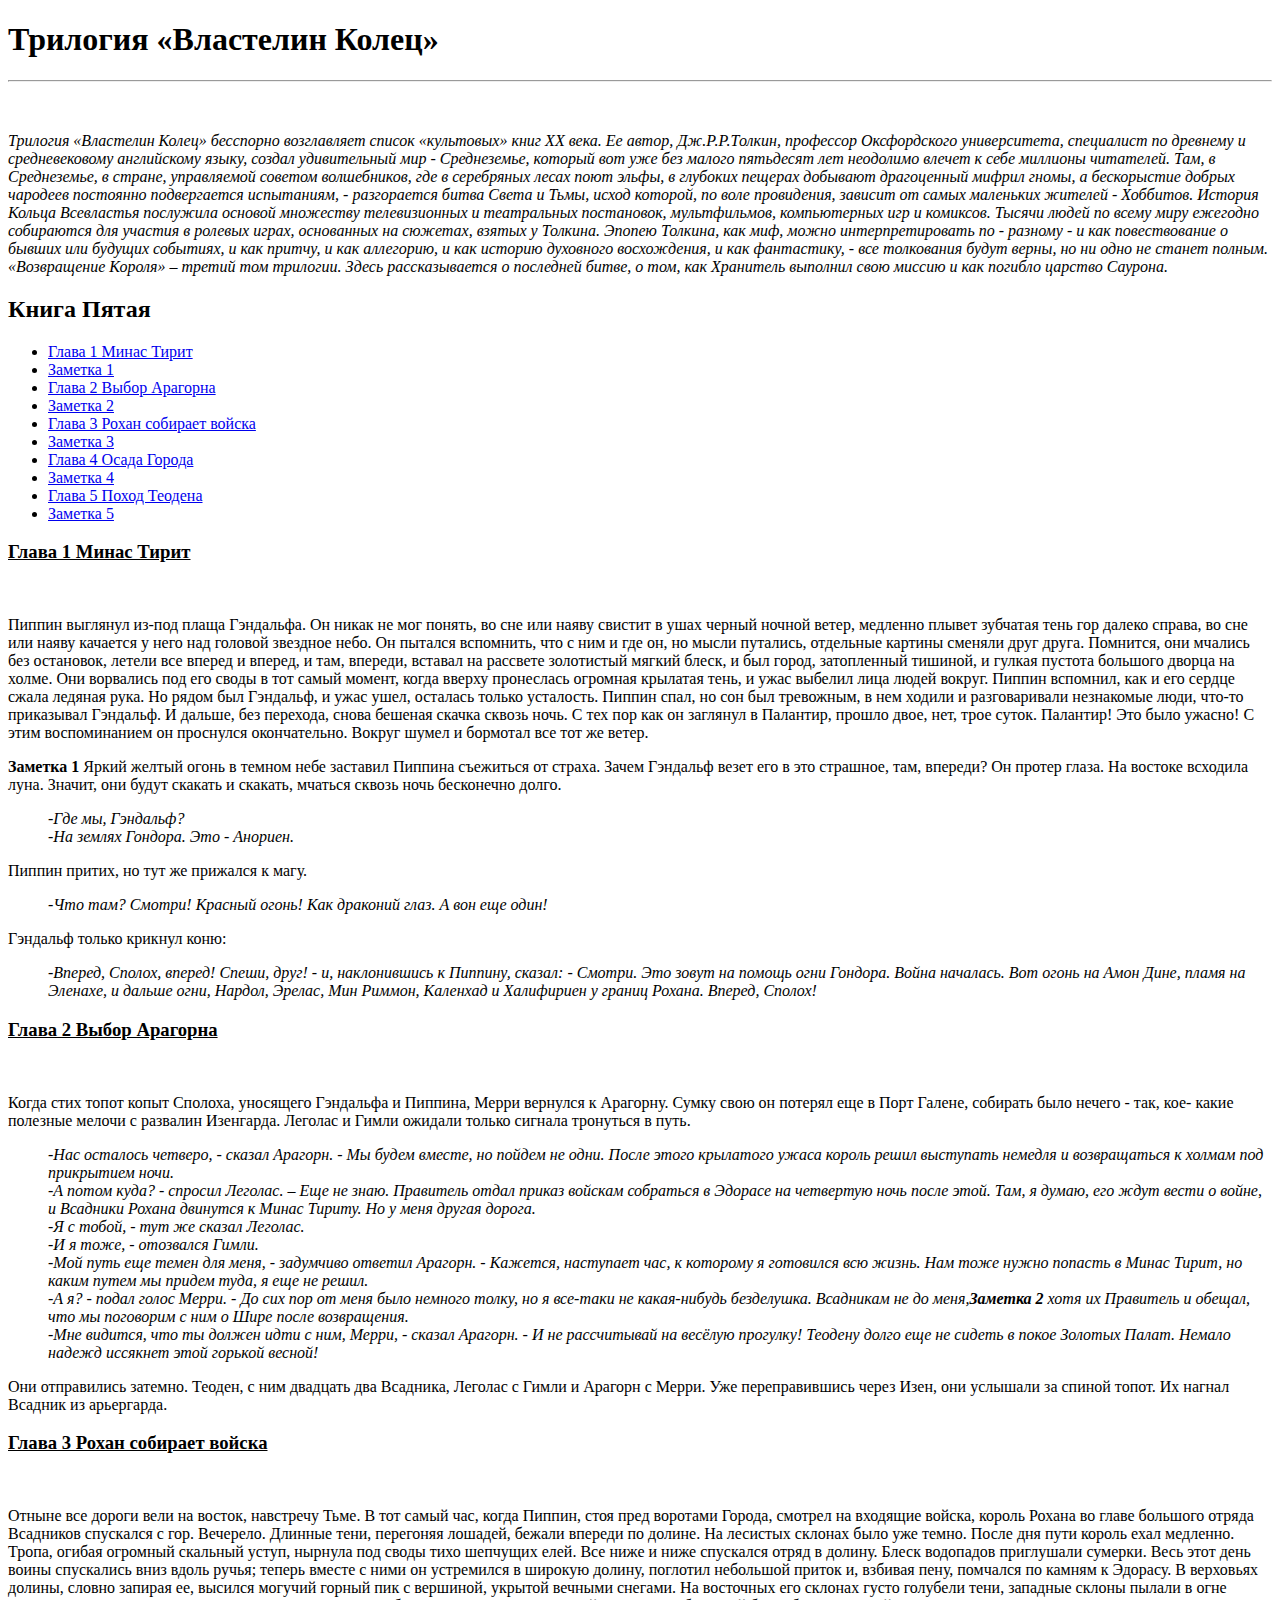
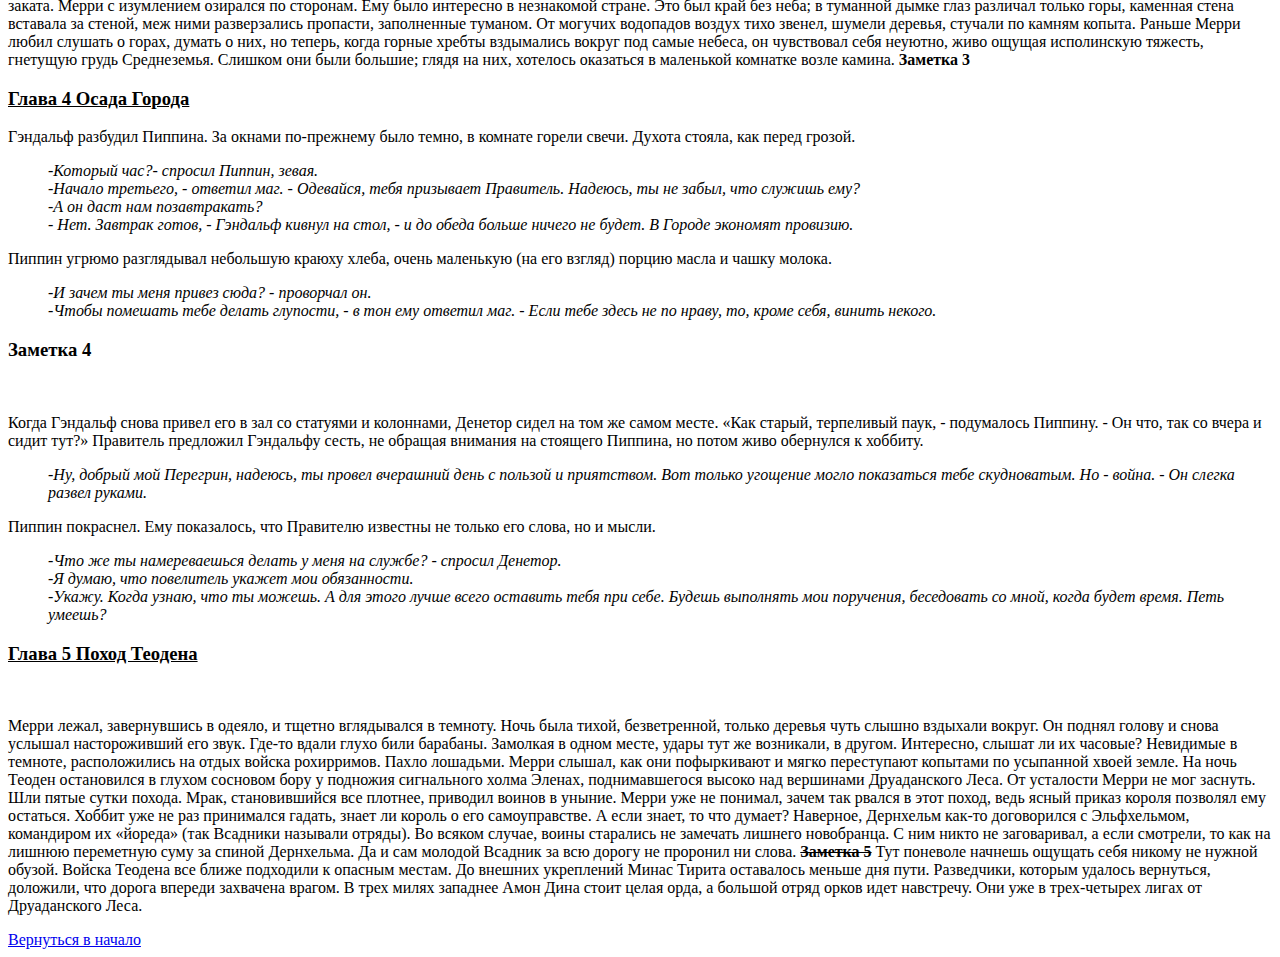
==== dz_1/index.html @ 64146a01 "Add files via upload" ====
<!DOCTYPE html>
<html lang="ru">
<head>
    <meta charset="UTF-8">
    <meta name="viewport" content="width=device-width, initial-scale=1.0">
    <meta http-equiv="X-UA-Compatible" content="ie=edge">
    <title>HomeWork Site</title>
    <style>   
            figure img
            {
                width:50%;
            }      
            li[class*="styleDialog"]
            {
                font-style: italic;
                list-style-type: none;
                
            }li[class="styleDialog"]::before{
                content: "-";
            }
           
    </style>
</head>
<body>
    <h1 id="start">Трилогия «Властелин Колец»</h1><hr/>
    <figure> <img src="https://images4.alphacoders.com/843/84316.jpg" alt=""/></figure>
    <p><em>Трилогия «Властелин Колец» бесспорно возглавляет список «культовых» книг XX века.
        Ее автор, Дж.Р.Р.Толкин, профессор Оксфордского университета, специалист по древнему и
        средневековому английскому языку, создал удивительный мир - Среднеземье, который вот уже
        без малого пятьдесят лет неодолимо влечет к себе миллионы читателей. Там, в Среднеземье, в
        стране, управляемой советом волшебников, где в серебряных лесах поют эльфы, в глубоких
        пещерах добывают драгоценный мифрил гномы, а бескорыстие добрых чародеев постоянно
        подвергается испытаниям, - разгорается битва Света и Тьмы, исход которой, по воле
        провидения, зависит от самых маленьких жителей - Хоббитов. История Кольца Всевластья
        послужила основой множеству телевизионных и театральных постановок, мультфильмов,
        компьютерных игр и комиксов. Тысячи людей по всему миру ежегодно собираются для
        участия в ролевых играх, основанных на сюжетах, взятых у Толкина. Эпопею Толкина, как
        миф, можно интерпретировать по - разному - и как повествование о бывших или будущих
        событиях, и как притчу, и как аллегорию, и как историю духовного восхождения, и как
        фантастику, - все толкования будут верны, но ни одно не станет полным. «Возвращение
        Короля» – третий том трилогии. Здесь рассказывается о последней битве, о том, как Хранитель
        выполнил свою миссию и как погибло царство Саурона.</em></p>

    <h2>Книга Пятая</h2>
    <ul>
        <li><a href="#chapter1">Глава 1 Минас Тирит</a></li>
        <li><a href="#note1">Заметка 1</a></li>
        <li><a href="#chapter2">Глава 2 Выбор Арагорна</a></li>
        <li><a href="#note2">Заметка 2</a></li>
        <li><a href="#chapter3">Глава 3 Рохан собирает войска</a></li>
        <li><a href="#note3">Заметка 3</a></li>
        <li><a href="#chapter4">Глава 4 Осада Города</a></li>
        <li><a href="#note4">Заметка 4</a></li>
        <li><a href="#chapter5">Глава 5 Поход Теодена</a></li>
        <li><a href="#note5">Заметка 5</a></li>
    </ul>

    <h3 id="chapter1" style="text-decoration: underline">Глава 1 Минас Тирит</h3>
    <img src=" https://icdn.lenta.ru/images/2015/08/14/15/20150814152915345/pic_a83ed6b596dda199ebe134d3a403727c.jpg" alt=""/> 
    <p>Пиппин выглянул из-под плаща Гэндальфа. Он никак не мог понять, во сне или наяву
        свистит в ушах черный ночной ветер, медленно плывет зубчатая тень гор далеко
        справа, во сне или наяву качается у него над головой звездное небо. Он пытался
        вспомнить, что с ним и где он, но мысли путались, отдельные картины сменяли друг друга.
        Помнится, они мчались без остановок, летели все вперед и вперед, и там, впереди,
        вставал на рассвете золотистый мягкий блеск, и был город, затопленный тишиной, и
        гулкая пустота большого дворца на холме. Они ворвались под его своды в тот самый
        момент, когда вверху пронеслась огромная крылатая тень, и ужас выбелил лица людей
        вокруг. Пиппин вспомнил, как и его сердце сжала ледяная рука. Но рядом был
        Гэндальф, и ужас ушел, осталась только усталость. Пиппин спал, но сон был
        тревожным, в нем ходили и разговаривали незнакомые люди, что-то приказывал
        Гэндальф. И дальше, без перехода, снова бешеная скачка сквозь ночь. С тех пор как он
        заглянул в Палантир, прошло двое, нет, трое суток. Палантир! Это было ужасно! С
        этим воспоминанием он проснулся окончательно. Вокруг шумел и бормотал все тот же
        ветер.</p>
        <p id="note1"><strong>Заметка 1</strong> Яркий желтый огонь в темном небе заставил Пиппина съежиться от
            страха. Зачем Гэндальф везет его в это страшное, там, впереди? Он протер глаза. На
            востоке всходила луна. Значит, они будут скакать и скакать, мчаться сквозь ночь
            бесконечно долго.</p>
            <ul>
                    <li class="styleDialog">Где мы, Гэндальф?</li>
                    <li class="styleDialog">На землях Гондора. Это - Анориен.</li>
            </ul>
            <p>Пиппин притих, но тут же прижался к магу.</p>
            <ul>
                    <li class="styleDialog">Что там? Смотри! Красный огонь! Как драконий глаз. А вон еще один!</li>
            </ul>
            <p>Гэндальф только крикнул коню: </p>
            <ul>
                    <li class="styleDialog">Вперед, Сполох, вперед! Спеши, друг! - и, наклонившись к Пиппину, сказал: -
                        Смотри. Это зовут на помощь огни Гондора. Война началась. Вот огонь на Амон Дине,
                        пламя на Эленахе, и дальше огни, Нардол, Эрелас, Мин Риммон, Каленхад и
                        Халифириен у границ Рохана. Вперед, Сполох!</li>
            </ul>  

        <h3 id="chapter2" style="text-decoration: underline">Глава 2 Выбор Арагорна</h3>
        <img src="  http://images2.fanpop.com/images/photos/7600000/Legolas-and-Aragorn-aragorn-and-legolas-7668722-465-268.jpg" alt=""/>
        <p>Когда стих топот копыт Сполоха, уносящего Гэндальфа и Пиппина, Мерри вернулся к
            Арагорну. Сумку свою он потерял еще в Порт Галене, собирать было нечего - так, кое-
            какие полезные мелочи с развалин Изенгарда. Леголас и Гимли ожидали только
            сигнала тронуться в путь.</p>
            <ul>
                <li class="styleDialog">Нас осталось четверо, - сказал Арагорн. - Мы будем вместе, но пойдем не одни.
                        После этого крылатого ужаса король решил выступать немедля и возвращаться к
                        холмам под прикрытием ночи.</li>
                <li class="styleDialog">А потом куда? - спросил Леголас.
                        – Еще не знаю. Правитель отдал приказ войскам собраться в Эдорасе на четвертую
                        ночь после этой. Там, я думаю, его ждут вести о войне, и Всадники Рохана двинутся к
                        Минас Тириту. Но у меня другая дорога.</li>
                <li class="styleDialog">Я с тобой, - тут же сказал Леголас.</li>
                <li class="styleDialog">И я тоже, - отозвался Гимли.</li>
                <li class="styleDialog">Мой путь еще темен для меня, - задумчиво ответил Арагорн. - Кажется, наступает
                        час, к которому я готовился всю жизнь. Нам тоже нужно попасть в Минас Тирит, но
                        каким путем мы придем туда, я еще не решил.</li>
                <li class="styleDialog">А я? - подал голос Мерри. - До сих пор от меня было немного толку, но я все-таки не
                        какая-нибудь безделушка. Всадникам не до меня,<b id="note2">Заметка 2</b> хотя их Правитель и
                        обещал, что мы поговорим с ним о Шире после возвращения.</li>                                
                <li class="styleDialog">Мне видится, что ты должен идти с ним, Мерри, - сказал Арагорн. - И не
                        рассчитывай на весёлую прогулку! Теодену долго еще не сидеть в покое Золотых
                        Палат. Немало надежд иссякнет этой горькой весной!</li>   
            </ul>
            <p>Они отправились затемно. Теоден, с ним двадцать два Всадника, Леголас с Гимли и
            Арагорн с Мерри. Уже переправившись через Изен, они услышали за спиной топот. Их
            нагнал Всадник из арьергарда.</p>

        <h3 id="chapter3" style="text-decoration: underline">Глава 3 Рохан собирает войска</h3>
        <img src="http://www.michaelchorney.net/Lesson3/img/rohan.jpg" alt=""/>
        <p>Отныне все дороги вели на восток, навстречу Тьме. В тот самый час, когда Пиппин,
                стоя пред воротами Города, смотрел на входящие войска, король Рохана во главе
                большого отряда Всадников спускался с гор.
                Вечерело. Длинные тени, перегоняя лошадей, бежали впереди по долине. На лесистых
                склонах было уже темно. После дня пути король ехал медленно. Тропа, огибая
                огромный скальный уступ, нырнула под своды тихо шепчущих елей. Все ниже и ниже
                спускался отряд в долину. Блеск водопадов приглушали сумерки.
                Весь этот день воины спускались вниз вдоль ручья; теперь вместе с ними он
                устремился в широкую долину, поглотил небольшой приток и, взбивая пену, помчался
                по камням к Эдорасу. В верховьях долины, словно запирая ее, высился могучий
                горный пик с вершиной, укрытой вечными снегами. На восточных его склонах густо
                голубели тени, западные склоны пылали в огне заката.
                Мерри с изумлением озирался по сторонам. Ему было интересно в незнакомой стране.
                Это был край без неба; в туманной дымке глаз различал только горы, каменная стена
                вставала за стеной, меж ними разверзались пропасти, заполненные туманом. От
                могучих водопадов воздух тихо звенел, шумели деревья, стучали по камням копыта.
                Раньше Мерри любил слушать о горах, думать о них, но теперь, когда горные хребты
                вздымались вокруг под самые небеса, он чувствовал себя неуютно, живо ощущая
                исполинскую тяжесть, гнетущую грудь Среднеземья. Слишком они были большие;
                глядя на них, хотелось оказаться в маленькой комнатке возле камина. 
                <strong id="note3">Заметка 3</strong></p>

        <h3 id="chapter4" style="text-decoration: underline"> Глава 4 Осада Города</h3>
        <p>Гэндальф разбудил Пиппина. За окнами по-прежнему было темно, в комнате горели
        свечи. Духота стояла, как перед грозой.</p>
        <ul>
            <li class="styleDialog">Который час?- спросил Пиппин, зевая.</li>
            <li class="styleDialog">Начало третьего, - ответил маг. - Одевайся, тебя призывает Правитель. Надеюсь, ты
                    не забыл, что служишь ему?</li>
            <li class="styleDialog">А он даст нам позавтракать?</li>
            <li class="styleDialog"> Нет. Завтрак готов, - Гэндальф кивнул на стол, - и до обеда больше ничего не будет.
                    В Городе экономят провизию.</li>
        </ul>
        <p>Пиппин угрюмо разглядывал небольшую краюху хлеба, очень маленькую (на его взгляд) порцию масла и чашку молока.</p>
        <ul>    
            <li class="styleDialog">И зачем ты меня привез сюда? - проворчал он.</li>
            <li class="styleDialog">Чтобы помешать тебе делать глупости, - в тон ему ответил маг. - Если тебе здесь не
                    по нраву, то, кроме себя, винить некого.</li>
        </ul>    
        <h3 id="note4">Заметка 4</h3>
        <figure><img src="http://eowyn-88.narod.ru/denethor02.jpg" alt=""/></figure>
        <p>Когда Гэндальф снова привел его в зал со статуями и колоннами, Денетор сидел на том
                же самом месте. «Как старый, терпеливый паук, - подумалось Пиппину. - Он что, так
                со вчера и сидит тут?» Правитель предложил Гэндальфу сесть, не обращая внимания
                на стоящего Пиппина, но потом живо обернулся к хоббиту.</p>
            <ul>
                <li class="styleDialog">Ну, добрый мой Перегрин, надеюсь, ты провел вчерашний день с пользой и
                        приятством. Вот только угощение могло показаться тебе скудноватым. Но - война. - Он
                        слегка развел руками.</li>
            </ul>
            <p>Пиппин покраснел. Ему показалось, что Правителю известны не только его слова, но и
            мысли.</p>
            <ul>
                <li class="styleDialog">Что же ты намереваешься делать у меня на службе? - спросил Денетор.</li>
                <li class="styleDialog">Я думаю, что повелитель укажет мои обязанности.</li>
                <li class="styleDialog">Укажу. Когда узнаю, что ты можешь. А для этого лучше всего оставить тебя при
                        себе. Будешь выполнять мои поручения, беседовать со мной, когда будет время. Петь
                        умеешь?</li>
            </ul>
        <h3 id="chapter5" style="text-decoration: underline">Глава 5 Поход Теодена</h3>
        <figure><img src="http://askar-developer.ru/lesson_3/src/img/allied-arrival-1180.jpg" alt=""/></figure>
        <p>Мерри лежал, завернувшись в одеяло, и тщетно вглядывался в темноту. Ночь была
                тихой, безветренной, только деревья чуть слышно вздыхали вокруг. Он поднял голову
                и снова услышал настороживший его звук. Где-то вдали глухо били барабаны.
                Замолкая в одном месте, удары тут же возникали, в другом. Интересно, слышат ли их
                часовые?
                Невидимые в темноте, расположились на отдых войска рохирримов. Пахло лошадьми.
                Мерри слышал, как они пофыркивают и мягко переступают копытами по усыпанной
                хвоей земле. На ночь Теоден остановился в глухом сосновом бору у подножия
                сигнального холма Эленах, поднимавшегося высоко над вершинами Друаданского
                Леса.
                От усталости Мерри не мог заснуть. Шли пятые сутки похода. Мрак, становившийся
                все плотнее, приводил воинов в уныние. Мерри уже не понимал, зачем так рвался в
                этот поход, ведь ясный приказ короля позволял ему остаться. Хоббит уже не раз
                принимался гадать, знает ли король о его самоуправстве. А если знает, то что думает?
                Наверное, Дернхельм как-то договорился с Эльфхельмом, командиром их «йореда»
                (так Всадники называли отряды). Во всяком случае, воины старались не замечать
                лишнего новобранца. С ним никто не заговаривал, а если смотрели, то как на лишнюю
                переметную суму за спиной Дернхельма. Да и сам молодой Всадник за всю дорогу не
                проронил ни слова. <b><del id="note5">Заметка 5</del></b> Тут поневоле начнешь ощущать себя никому не
                нужной обузой.
                Войска Теодена все ближе подходили к опасным местам. До внешних укреплений
                Минас Тирита оставалось меньше дня пути. Разведчики, которым удалось вернуться,
                доложили, что дорога впереди захвачена врагом. В трех милях западнее Амон Дина
                стоит целая орда, а большой отряд орков идет навстречу. Они уже в трех-четырех
                лигах от Друаданского Леса.</p>
        <a href="#start">Вернуться в начало</a>
</body>
</html>
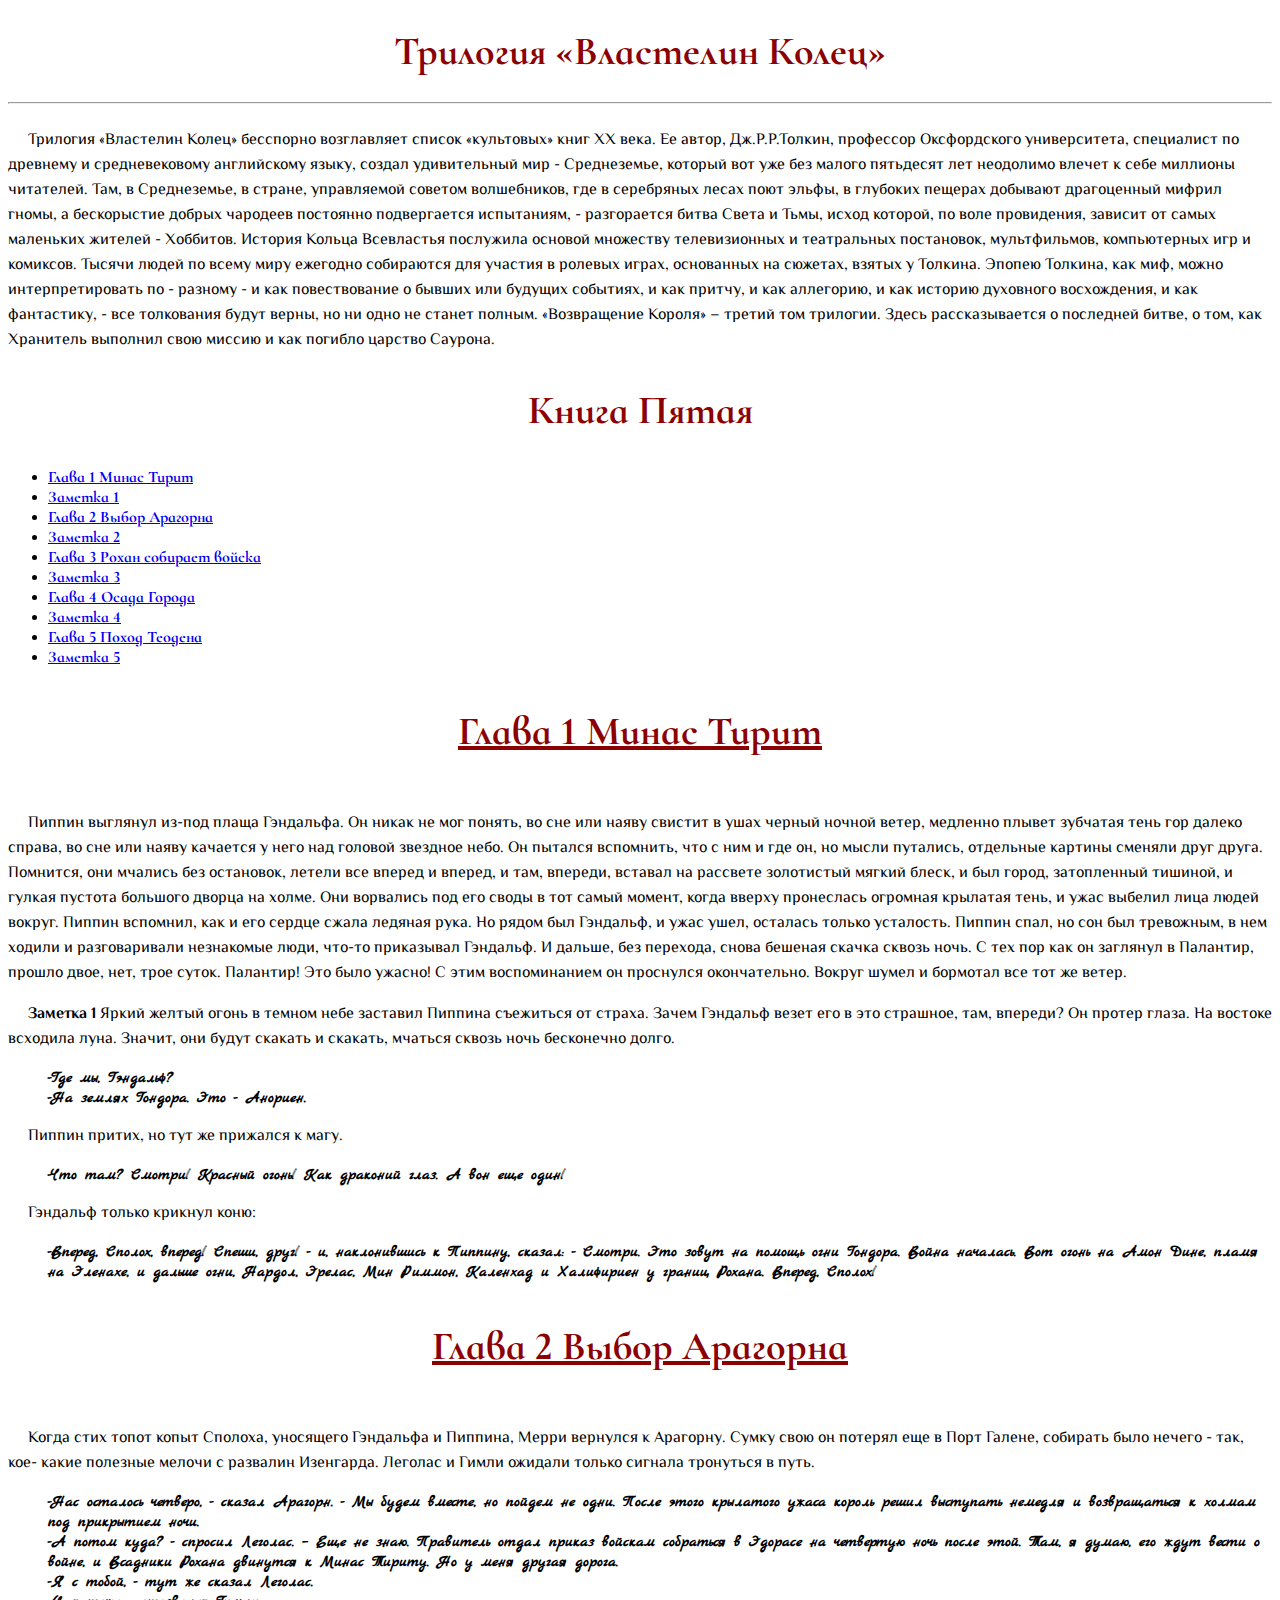
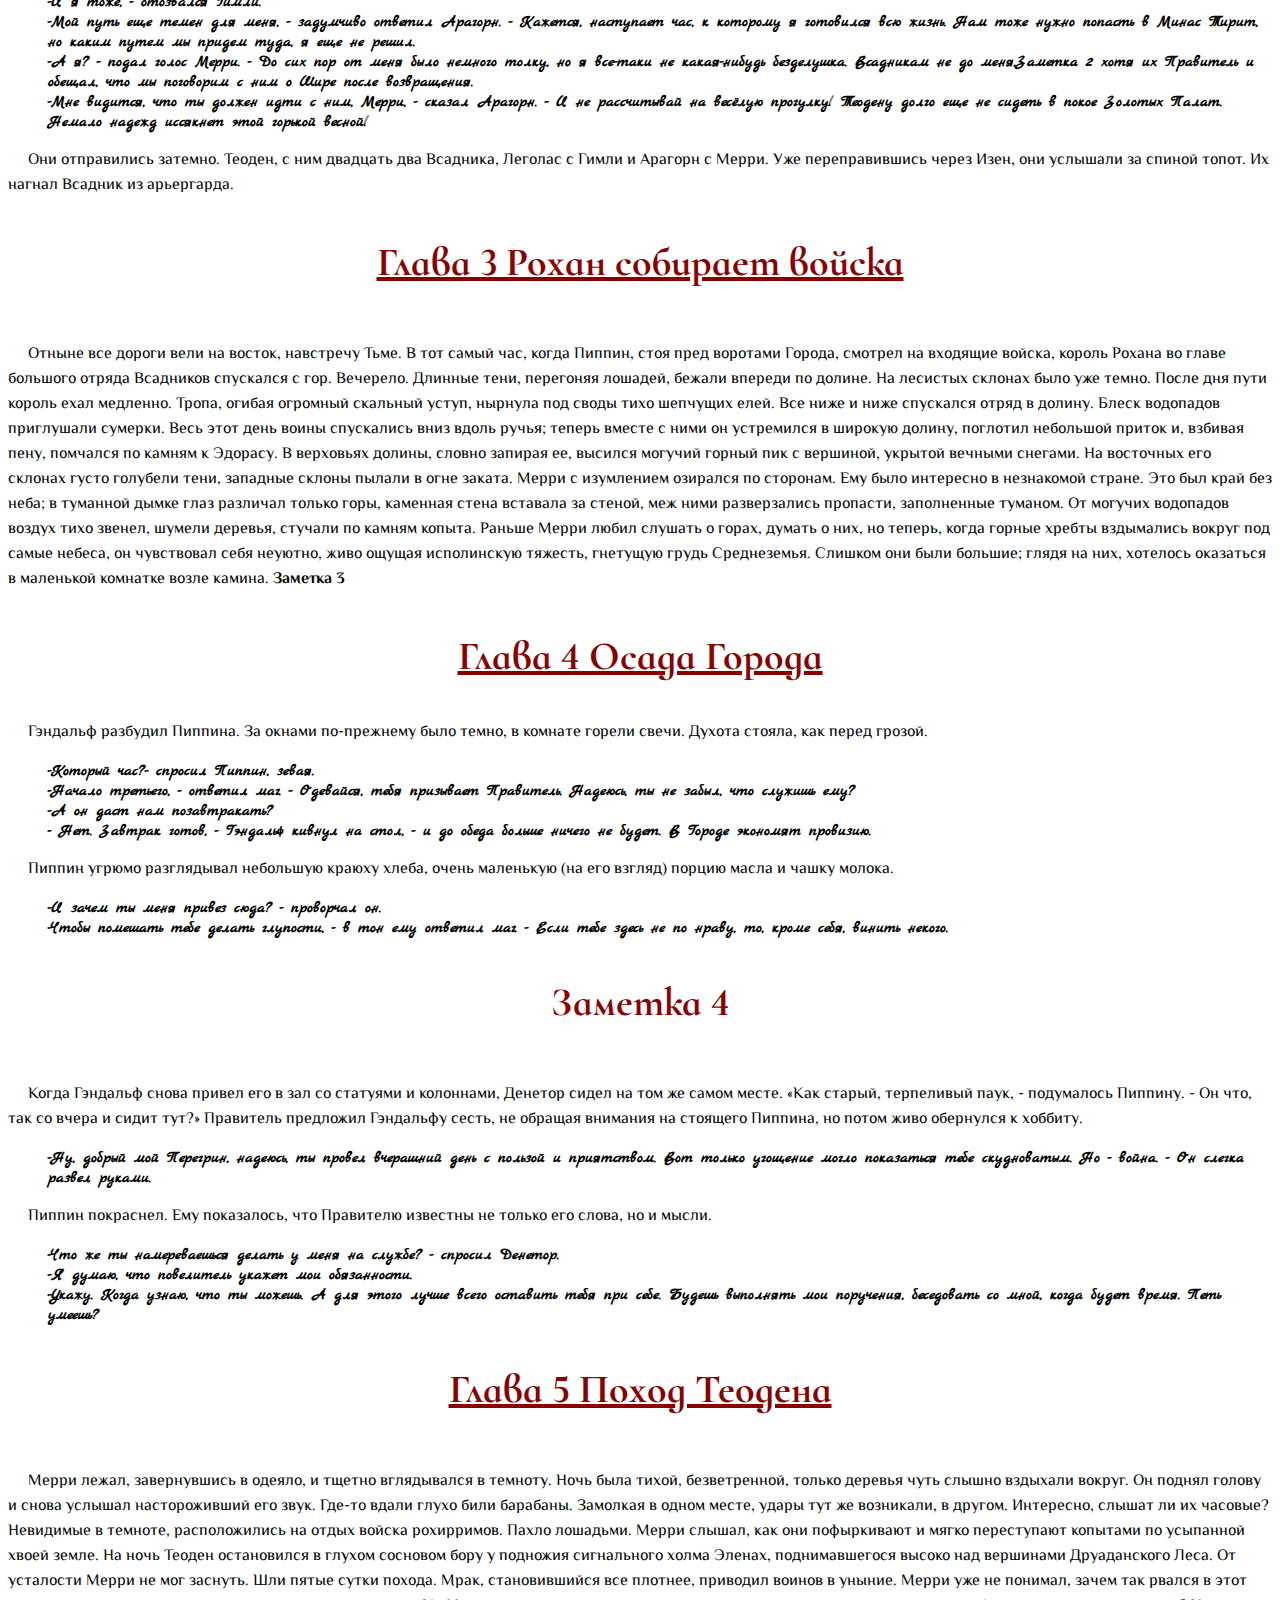
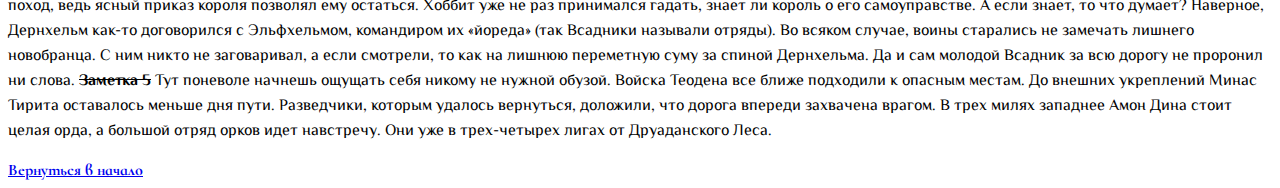
==== commit e6915636: "Add files via upload" ====
--- a/dz_1/index.html
+++ b/dz_1/index.html
@@ -5,26 +5,13 @@
     <meta name="viewport" content="width=device-width, initial-scale=1.0">
     <meta http-equiv="X-UA-Compatible" content="ie=edge">
     <title>HomeWork Site</title>
-    <style>   
-            figure img
-            {
-                width:50%;
-            }      
-            li[class*="styleDialog"]
-            {
-                font-style: italic;
-                list-style-type: none;
-                
-            }li[class="styleDialog"]::before{
-                content: "-";
-            }
-           
-    </style>
+    <link rel="stylesheet" href="css/style.css"></link>
 </head>
 <body>
     <h1 id="start">Трилогия «Властелин Колец»</h1><hr/>
-    <figure> <img src="https://images4.alphacoders.com/843/84316.jpg" alt=""/></figure>
-    <p><em>Трилогия «Властелин Колец» бесспорно возглавляет список «культовых» книг XX века.
+    <img src="https://images4.alphacoders.com/843/84316.jpg" alt=""/
+    class="imgcenter">
+    <p>Трилогия «Властелин Колец» бесспорно возглавляет список «культовых» книг XX века.
         Ее автор, Дж.Р.Р.Толкин, профессор Оксфордского университета, специалист по древнему и
         средневековому английскому языку, создал удивительный мир - Среднеземье, который вот уже
         без малого пятьдесят лет неодолимо влечет к себе миллионы читателей. Там, в Среднеземье, в
@@ -39,7 +26,7 @@
         событиях, и как притчу, и как аллегорию, и как историю духовного восхождения, и как
         фантастику, - все толкования будут верны, но ни одно не станет полным. «Возвращение
         Короля» – третий том трилогии. Здесь рассказывается о последней битве, о том, как Хранитель
-        выполнил свою миссию и как погибло царство Саурона.</em></p>
+        выполнил свою миссию и как погибло царство Саурона.</p>
 
     <h2>Книга Пятая</h2>
     <ul>
@@ -56,7 +43,8 @@
     </ul>
 
     <h3 id="chapter1" style="text-decoration: underline">Глава 1 Минас Тирит</h3>
-    <img src=" https://icdn.lenta.ru/images/2015/08/14/15/20150814152915345/pic_a83ed6b596dda199ebe134d3a403727c.jpg" alt=""/> 
+    <img src=" https://icdn.lenta.ru/images/2015/08/14/15/20150814152915345/pic_a83ed6b596dda199ebe134d3a403727c.jpg" alt="" 
+    class="imgcenter"/>  
     <p>Пиппин выглянул из-под плаща Гэндальфа. Он никак не мог понять, во сне или наяву
         свистит в ушах черный ночной ветер, медленно плывет зубчатая тень гор далеко
         справа, во сне или наяву качается у него над головой звездное небо. Он пытался
@@ -93,7 +81,8 @@
             </ul>  
 
         <h3 id="chapter2" style="text-decoration: underline">Глава 2 Выбор Арагорна</h3>
-        <img src="  http://images2.fanpop.com/images/photos/7600000/Legolas-and-Aragorn-aragorn-and-legolas-7668722-465-268.jpg" alt=""/>
+        <img src="  http://images2.fanpop.com/images/photos/7600000/Legolas-and-Aragorn-aragorn-and-legolas-7668722-465-268.jpg" 
+        alt="" class="imgcenter"/>
         <p>Когда стих топот копыт Сполоха, уносящего Гэндальфа и Пиппина, Мерри вернулся к
             Арагорну. Сумку свою он потерял еще в Порт Галене, собирать было нечего - так, кое-
             какие полезные мелочи с развалин Изенгарда. Леголас и Гимли ожидали только
@@ -123,7 +112,8 @@
             нагнал Всадник из арьергарда.</p>
 
         <h3 id="chapter3" style="text-decoration: underline">Глава 3 Рохан собирает войска</h3>
-        <img src="http://www.michaelchorney.net/Lesson3/img/rohan.jpg" alt=""/>
+        <img src="http://www.michaelchorney.net/Lesson3/img/rohan.jpg" alt=""
+        class="imgcenter"/>
         <p>Отныне все дороги вели на восток, навстречу Тьме. В тот самый час, когда Пиппин,
                 стоя пред воротами Города, смотрел на входящие войска, король Рохана во главе
                 большого отряда Всадников спускался с гор.
@@ -164,7 +154,8 @@
                     по нраву, то, кроме себя, винить некого.</li>
         </ul>    
         <h3 id="note4">Заметка 4</h3>
-        <figure><img src="http://eowyn-88.narod.ru/denethor02.jpg" alt=""/></figure>
+        <img src="http://eowyn-88.narod.ru/denethor02.jpg" alt=""
+        class="imgcenter"/>
         <p>Когда Гэндальф снова привел его в зал со статуями и колоннами, Денетор сидел на том
                 же самом месте. «Как старый, терпеливый паук, - подумалось Пиппину. - Он что, так
                 со вчера и сидит тут?» Правитель предложил Гэндальфу сесть, не обращая внимания
@@ -184,7 +175,8 @@
                         умеешь?</li>
             </ul>
         <h3 id="chapter5" style="text-decoration: underline">Глава 5 Поход Теодена</h3>
-        <figure><img src="http://askar-developer.ru/lesson_3/src/img/allied-arrival-1180.jpg" alt=""/></figure>
+        <img src="http://askar-developer.ru/lesson_3/src/img/allied-arrival-1180.jpg" alt=""
+        class="imgcenter"/>
         <p>Мерри лежал, завернувшись в одеяло, и тщетно вглядывался в темноту. Ночь была
                 тихой, безветренной, только деревья чуть слышно вздыхали вокруг. Он поднял голову
                 и снова услышал настороживший его звук. Где-то вдали глухо били барабаны.
--- a/dz_1/css/style.css
+++ b/dz_1/css/style.css
@@ -0,0 +1,44 @@
+@import url('https://fonts.googleapis.com/css?family=Cormorant+Infant:300,400,700|El+Messiri|Marck+Script&display=swap');
+
+.imgcenter{
+    display: block;
+    margin: 0 auto;
+    width: 50%;
+}
+
+h1,h2,h3{
+    font-size: 250%;
+    color:darkred;
+    font-family: Cormorant Infant;
+    text-align: center;
+}
+
+a{
+    font-family: Cormorant Infant;
+    font-weight: bold;
+}
+
+p{
+    text-indent: 20px;
+    font-family: El Messiri;
+}
+
+p:hover{
+    background: #555;
+    color: white;
+}
+
+li:hover{
+    background: whitesmoke;
+    color: blue;
+}
+
+li[class*="styleDialog"]{
+    font-family: Marck Script;
+    list-style-type: none;
+    font-weight: bold;
+}
+
+li[class="styleDialog"]::before{
+    content: "-";
+}